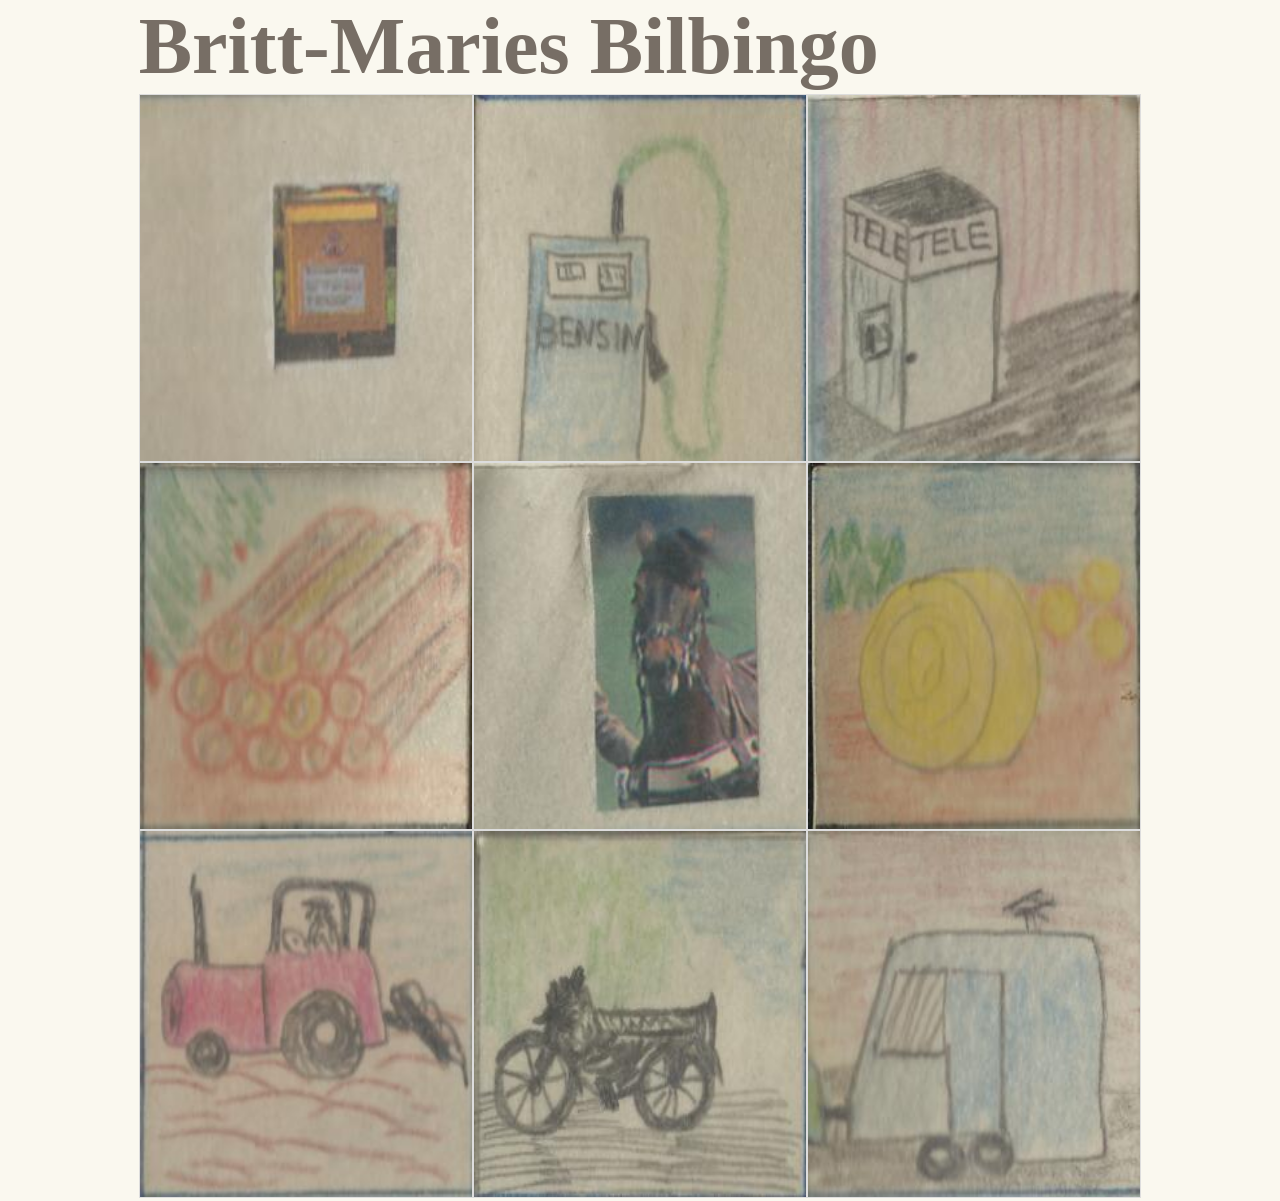
==== bingo.html @ d6a23e5e "initial commit" ====
<!DOCTYPE html>
<html lang="en" dir="ltr">
  <head>
    <meta charset="utf-8">
    <title>Bilbingo</title>
    <link rel="stylesheet" href="styles.css">
    <script src="script.js" charset="utf-8"></script>
  </head>
  <body>
    <div class="container">
      <div class="info">
        <h1>Britt-Maries Bilbingo</h1>
        <!-- <div class="score-container">
          <div class="score-title">score</div>
          <span id="score">0</span>
        </div> -->
      </div>
      <div class="gri2d"></div>
      <div id="board"></div>
    </div>
  </body>
</html>
---- styles.css ----
body {
  background-color: #faf8ef;
  display: flex;
  justify-content: center;
  font-family: "Clear Sans", "Helvetica Neue";
}

h1 {
  font-size: 80px;
  line-height: 0.7;
  color: #776E65;
  margin: 0px;
}


:root {
  --grid-cols: 1;
  --grid-rows: 1;
}

#board {
  display: grid;
  grid-gap: 0em;
  grid-template-rows: repeat(var(--grid-rows), 1fr);
  grid-template-columns: repeat(var(--grid-cols), 1fr);
}

.grid-item {
  padding: 0em;
  border: 1px solid #ddd;
  text-align: center;
  position: relative;
}

.overlayImage {
  position: absolute;
  top: 0;
  left: 0;
}

.container {

  height: 100vh;
  margin-top: 10px;
}

.info {
  display: flex;
  justify-content: space-between;
  margin-bottom: 20px;
}

.grid{
  display: flex;
  flex-wrap: wrap;
  width: 100%;
  height: 456px;
  background-color: #BBADA0;
  border: 7px solid #BBADA0;
  border-radius: 6px;
  margin-top: 20px;
}

.grid div {
  width: 100px;
  height: 100px;
  margin: 7px;
  border-radius: 3px;
  background-color: #EEE4DA;
  color: #afa192;
  font-weight: bold;
  text-align: center;
  font-size: 60px;
  line-height: 1.6;
}

.score-container {
  text-align: center;
  width: 70px;
  height: 60px;
  border-radius: 3px;
  background-color: #8f7a66;
  color: #FFFFFF;
}

#score {
  font-size: 30px;
}

.score-title {
  font-size: 16px;
}
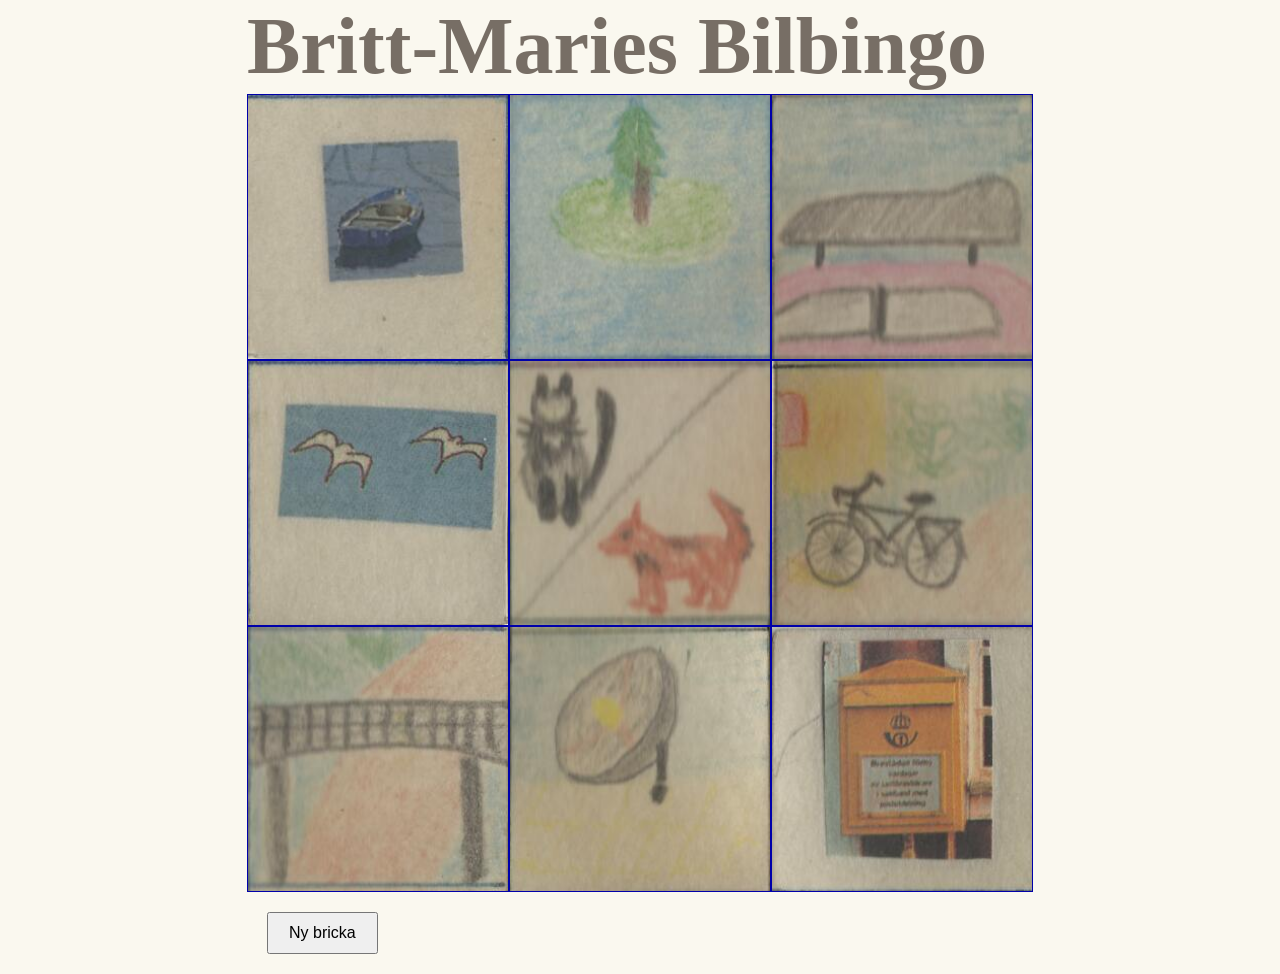
==== commit 1b233e42: "random seed" ====
--- a/bingo.html
+++ b/bingo.html
@@ -17,6 +17,7 @@
       </div>
       <div class="gri2d"></div>
       <div id="board"></div>
+      <button id="newBoardBtn" onclick="getNewBoard()" style="margin: 20px; padding: 10px 20px; font-size: 16px;">Ny bricka</button>
     </div>
   </body>
 </html>
--- a/styles.css
+++ b/styles.css
@@ -11,7 +11,11 @@
   color: #776E65;
   margin: 0px;
 }
-
+table, th, td {
+  border: 1px solid;
+  
+  border-collapse: collapse;
+}
 
 :root {
   --grid-cols: 1;
@@ -23,11 +27,21 @@
   grid-gap: 0em;
   grid-template-rows: repeat(var(--grid-rows), 1fr);
   grid-template-columns: repeat(var(--grid-cols), 1fr);
+
+}
+
+#textboard {
+  display: grid;
+  grid-gap: 0em;
+  grid-template-rows: repeat(var(--grid-rows), 1fr);
+  grid-template-columns: repeat(var(--grid-cols), 1fr);
+  
+  border: 0px solid #000000;
 }
 
 .grid-item {
   padding: 0em;
-  border: 1px solid #ddd;
+  border: 1px solid #00a;
   text-align: center;
   position: relative;
 }
@@ -50,43 +64,11 @@
   margin-bottom: 20px;
 }
 
-.grid{
-  display: flex;
-  flex-wrap: wrap;
-  width: 100%;
-  height: 456px;
-  background-color: #BBADA0;
-  border: 7px solid #BBADA0;
-  border-radius: 6px;
-  margin-top: 20px;
+.textboard {
+    border: 1px solid #000000;
 }
 
-.grid div {
-  width: 100px;
-  height: 100px;
-  margin: 7px;
-  border-radius: 3px;
-  background-color: #EEE4DA;
-  color: #afa192;
-  font-weight: bold;
-  text-align: center;
-  font-size: 60px;
-  line-height: 1.6;
-}
 
-.score-container {
-  text-align: center;
-  width: 70px;
-  height: 60px;
-  border-radius: 3px;
-  background-color: #8f7a66;
-  color: #FFFFFF;
-}
 
-#score {
-  font-size: 30px;
-}
 
-.score-title {
-  font-size: 16px;
-}
+
